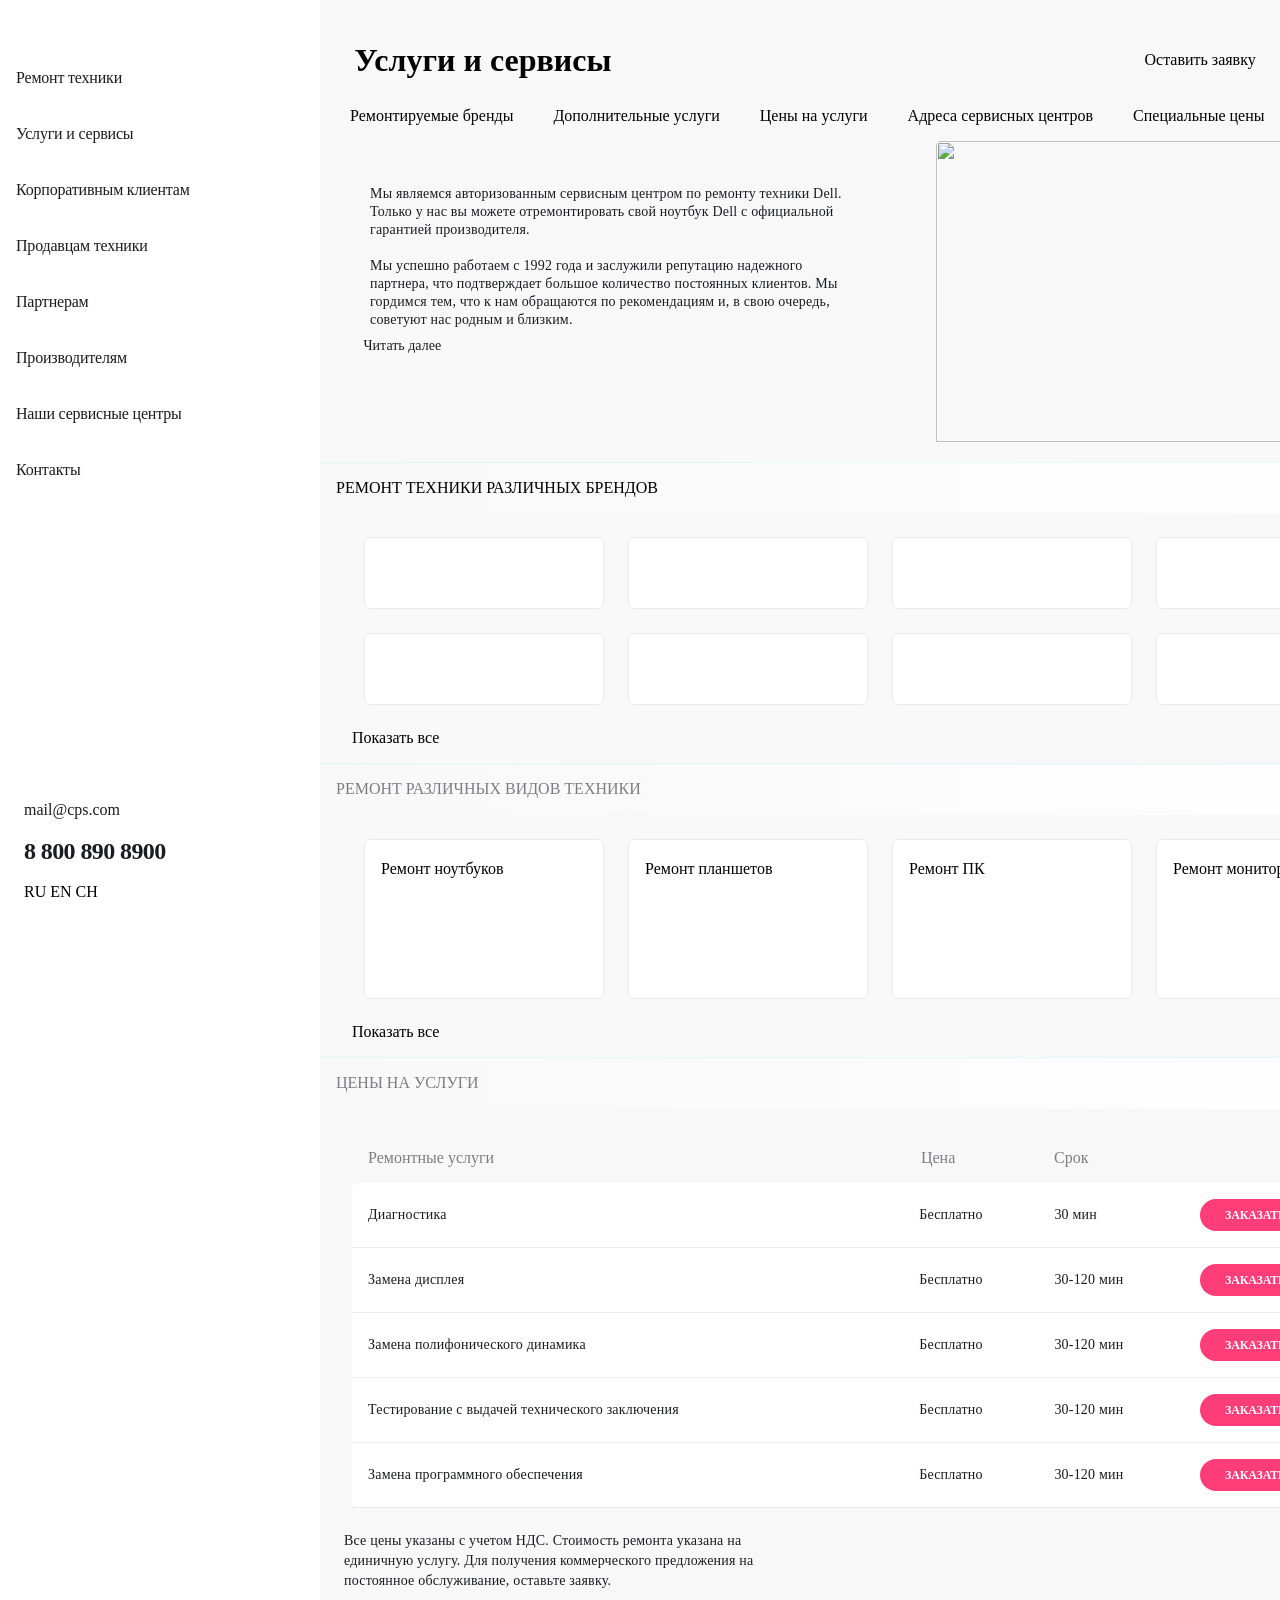
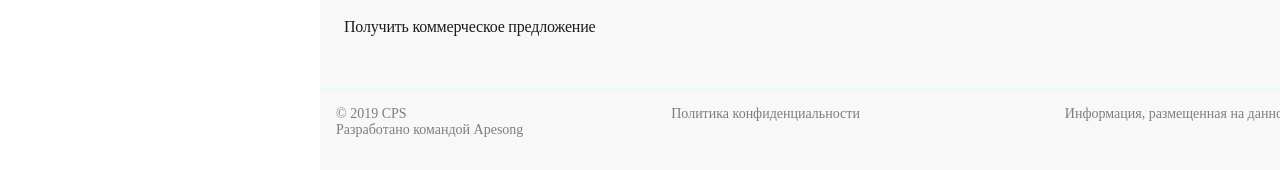
==== index.html @ 389591cf "Updates" ====
<!DOCTYPE html>
<html lang="en">
  <head>
    <meta charset="UTF-8">
    <meta name="viewport" content="width=device-width,user-scalable=no,initial-scale=1,maximum-scale=1,minimum-scale=1">
    <meta http-equiv="X-UA-Compatible" content="ie=edge">
    <title>%= htmlWebpackPlugin.options.title %></title>
  <link href="style.css" rel="stylesheet"></head>
  <body>
    <header>
      <nav class="nav-bar">
        <button class="btn hamburger-btn"><img src="/src/img/burger-menu.svg" alt=""></button>
        <hr class="hidden-mobile">
        <button class="btn"><img src="/src/img/logo.svg" alt=""></button>
        <hr class="hidden-tablet">
        <button class="btn hidden-mobile call-btn"><img src="/src/img/call.svg" alt=""></button>
        <button class="btn hidden-mobile feedback-btn"><img src="/src/img/chat.svg" alt=""></button>
        <button class="btn hidden-mobile"><img src="/src/img/profile.svg" alt=""></button>
        <hr class="hidden-mobile">
        <button class="btn"><img src="/src/img/repair.svg" alt=""></button>
        <button class="btn"><img src="/src/img/checkstatus.svg" alt=""></button>
      </nav>
    </header>
    <div class="overlay"> </div>

    <aside class="menu-container">
      <div class="menu-nav">
        <button class="btn hidden-desktop close-btn"><img src="/src/img/burger.svg" alt=""></button>
        <button class="btn"><img src="/src/img/logo.svg" alt=""></button>
        <button class="btn"><img src="/src/img/search.svg" alt=""></button>
      </div>
      <ul class="menu-links"><li class="menu-links__link"><a href="">Ремонт техники</a></li>
        <li class="menu-links__link"><a href="">Услуги и сервисы</a></li>
        <li class="menu-links__link"><a href="">Корпоративным клиентам</a></li>
        <li class="menu-links__link"><a href="">Продавцам техники</a></li>
        <li class="menu-links__link"><a href="">Партнерам</a></li>
        <li class="menu-links__link"><a href="">Производителям</a></li>
        <li class="menu-links__link"><a href="">Наши сервисные центры</a></li>
        <li class="menu-links__link"><a href="">Контакты</a></li>
      </ul>
      <footer class="modal-footer">
        <div class="button-container">
          <button class="btn menu-call-btn"><img src="/src/img/call.svg" alt=""></button>
          <button class="btn menu-feedback-btn"><img src="/src/img/chat.svg" alt=""></button>
          <button class="btn"><img src="/src/img/profile.svg" alt=""></button>
        </div>
        <div class="contact-container"><div class="contact-container__mail">
            <a href="mailto:mail@cps.com">mail@cps.com</a></div>
          <div class="contact-container__tel"><a href="tel:88008908900">8 800 890 8900</a></div>
          <div class="contact-container__lang-switch">
            <button class="link">RU</button>
            <button class="link">EN</button>
            <button class="link">CH</button></div></div>
      </footer>
    </aside>
    <aside class="modal-feedback">
      <div class="feedback-wrapper">
        <nav class="modal-nav">
          <button class="btn close-btn-feedback"><img src="/src/img/burger.svg" alt=""></button>
          <h2>Обратная связь</h2></nav><form action="#" class="modal-form"><input type="text" class="modal-form__input" placeholder="Имя">
          <input type="tel" class="modal-form__input" placeholder="Телефон">
          <input type="email" class="modal-form__input" placeholder="Электронная почта"><textarea class="modal-form__input" placeholder="Сообщение"></textarea>
        </form>
        <div class="modal-feedback-agreement"><p>Нажимая “отправить”, вы даете согласие на
            <span class="important--text">обработку персональных данных</span> и
            соглашаетесь с нашей
            <span class="important--text">политикой конфиденциальности</span></p><button type="submit">ОТПРАВИТЬ <img src="/src/img/goside.svg" alt=""></button></div>
      </div>
    </aside>
    <aside class="modal-call"><div class="modal-call-wrapper"><nav class="nav-wrapper"><button class="btn close-call-btn"><img src="/src/img/burger.svg" alt=""></button><h2>Заказать звонок</h2>
        </nav>
        <input class="modal-call__input" type="tel" placeholder="Телефон">
        <div class="modal-feedback-agreement"><p>Нажимая “отправить”, вы даете согласие на
            <span class="important--text">обработку персональных данных</span> и
            соглашаетесь с нашей
            <span class="important--text">политикой конфиденциальности</span></p><button type="submit">ОТПРАВИТЬ <img src="/src/img/goside.svg" alt=""></button></div></div>
    </aside>
    <main class="main-container">
      <section class="services">
        <div class="heading-text-container"><h1>Услуги и сервисы</h1>

          <button class="btn hidden-mobile hidden-tablet show-desktop">Оставить заявку<img src="/src/img/repair.svg" alt=""></button>
          <button class="btn hidden-mobile hidden-tablet show-desktop">Статус ремонта
            <img src="/src/img/checkstatus.svg" alt=""></button></div>
        <ul class="services-list">
          <li class="services-list__service-item">Ремонтируемые бренды</li>
          <li class="services-list__service-item">Дополнительные услуги</li>
          <li class="services-list__service-item">Цены на услуги</li>
          <li class="services-list__service-item">Адреса сервисных центров</li>
          <li class="services-list__service-item">Специальные цены</li>
          <li class="services-list__service-item">Отзывы</li>
        </ul>
        <div class="content-wrapper">
          <div class="text-wrapper">
            <div class="content-wrapper__text"><p class="read-more-text">Мы являемся авторизованным сервисным центром по ремонту техники
                Dell. Только у нас вы можете отремонтировать свой ноутбук Dell с
                официальной гарантией производителя.
                <span class="show-more-text show-desktop">
                  <br>
                  <br>
                  Мы успешно работаем с 1992 года и заслужили репутацию
                  надежного партнера, что подтверждает большое количество
                  постоянных клиентов. Мы гордимся тем, что к нам обращаются по
                  рекомендациям и, в свою очередь, советуют нас родным и
                  близким.
                </span>
              </p>
              <button class="btn read-more-btn"><img class="btn__img" src="/src/img/expand.svg" alt="">
                <span class="btn__text">Читать далее</span></button></div>
          </div>

          <img class="content-wrapper__img" src="/src/img/cps.png" width="320px" height="230.805px" alt="">
        </div>
      </section>
      <section class="brands">
        <header class="repair-header">
          <div class="header__text"><h2>Ремонт техники различных брендов</h2>
          </div>
        </header>
        <div class="swiper">
          <div class="swiper-wrapper">
            <div class="swiper-slide brand--tablet"><img class="swiper-slide__brand" src="/src/img/lenovo.svg" alt="">
              <button> <img src="/src/img/go.svg" alt=""> </button></div>
            <div class="swiper-slide brand--tablet"><img class="swiper-slide__brand" src="/src/img/bosch.svg" alt="">
              <button> <img src="/src/img/go.svg" alt=""> </button></div>
            <div class="swiper-slide brand--tablet"><img class="swiper-slide__brand" src="/src/img/samsung.svg" alt="">
              <button> <img src="/src/img/go.svg" alt=""> </button></div>
            <div class="swiper-slide brand--tablet"><img class="swiper-slide__brand" src="/src/img/apple.svg" alt="">
              <button> <img src="/src/img/go.svg" alt=""> </button></div>
            <div class="swiper-slide brand--tablet"><img class="swiper-slide__brand" src="/src/img/viewsonic.svg" alt="">
              <button> <img src="/src/img/go.svg" alt=""> </button></div>
            <div class="swiper-slide brand--tablet hidden-tablet show-desktop"><img class="swiper-slide__brand" src="/src/img/acer.svg" alt="">
              <button> <img src="/src/img/go.svg" alt=""> </button></div>
            <div class="swiper-slide brand--tablet"><img class="swiper-slide__brand" src="/src/img/hp.svg" alt="">
              <button> <img src="/src/img/go.svg" alt=""> </button></div>
            <div class="swiper-slide brand--tablet hidden-tablet show-desktop"><img class="swiper-slide__brand" src="/src/img/sony.svg" alt="">
              <button> <img src="/src/img/go.svg" alt=""> </button></div>
            <div class="swiper-slide hidden-tablet"><img class="swiper-slide__brand" src="/src/img/lenovo.svg" alt="">
              <button> <img src="/src/img/go.svg" alt=""> </button></div>
            <div class="swiper-slide hidden-tablet"><img class="swiper-slide__brand" src="/src/img/bosch.svg" alt="">
              <button> <img src="/src/img/go.svg" alt=""> </button></div>
            <div class="swiper-slide hidden-tablet"><img class="swiper-slide__brand" src="/src/img/acer.svg" alt="">
              <button> <img src="/src/img/go.svg" alt=""> </button></div>
          </div>
          <button class="btn show-more-btn hidden-mobile">
            <img class="btn__img--brand" src="/src/img/expand.svg" alt="">
            <span class="btn__text--brand">Показать все</span>
          </button>
          <div class="swiper-pagination hidden-tablet hidden-desktop"></div>
        </div>
      </section>
      <section class="tech">
        <header class="repair-header">
          <div class="repair-header__text"><h2>Ремонт различных видов техники</h2></div>
        </header>
        <div class="swiper">
          <div class="swiper-wrapper">
            <div class="swiper-slide swiper-slide--tech"><p>Ремонт ноутбуков</p>
              <button> <img src="/src/img/go.svg" alt=""> </button></div>
            <div class="swiper-slide swiper-slide--tech"><p>Ремонт планшетов</p>
              <button> <img src="/src/img/go.svg" alt=""> </button></div>
            <div class="swiper-slide swiper-slide--tech"><p>Ремонт ПК</p>
              <button> <img src="/src/img/go.svg" alt=""> </button></div>
            <div class="swiper-slide swiper-slide--tech hidden-tablet show-desktop"><p>Ремонт мониторов</p>
              <button> <img src="/src/img/go.svg" alt=""> </button></div>
            <div class="swiper-slide swiper-slide--tech hidden-tablet"><p>Ремонт консолей</p>
              <button> <img src="/src/img/go.svg" alt=""> </button></div>
            <div class="swiper-slide swiper-slide--tech hidden-tablet hidden-desktop"><p>Ремонт телефонов </p>
              <button> <img src="/src/img/go.svg" alt=""> </button></div>
          </div>
          <button class="btn show-more-btn show-more-btn--tech hidden-mobile">
            <img class="btn__img--tech" src="/src/img/expand.svg" alt="">
            <span class="btn__text--tech">Показать все</span>
          </button>
          <div class="swiper-pagination hidden-tablet hidden-desktop"></div>
        </div>
      </section>
      <section class="price">
        <header class="repair-header">
          <div class="repair-header__text"><h2>Цены на услуги</h2></div>
        </header>
        <div class="swiper hidden-tablet">
          <div class="swiper-wrapper swiper-wrapper--price">
            <div class="swiper-slide swiper-slide--price">
              <div class="swiper-slide__text">
                <h5> Ремонтные услуги </h5><p>Тестирование с выдачей технического заключения</p>
              </div>
              <div class="swiper-slide__text">
                <h5>Цена</h5>
                <p>Бесплатно</p>
              </div>
              <div class="swiper-slide__text">
                <h5>Срок</h5>
                <p>30 мин </p>
                <button>ЗАКАЗАТЬ <img src="/src/img/goside.svg" alt=""></button>
              </div>
            </div>
            <div class="swiper-slide swiper-slide--price"><div class="swiper-slide__text">
                <h5> Ремонтные услуги </h5><p>Замена программного обеспечения</p>
              </div>
              <h5>Цена</h5>
              <p>1 000 ₽</p>
              <div class="swiper-slide__text">
                <h5>Срок</h5>
                <p>30 мин </p>
                <button>ЗАКАЗАТЬ <img src="/src/img/goside.svg" alt=""></button>
              </div>
            </div>
            <div class="swiper-slide swiper-slide--price"><div class="swiper-slide__text">
                <h5> Ремонтные услуги </h5><p>Замена полифонического динамика</p>
              </div>
              <h5>Цена</h5>
              <p>1 000 ₽</p>
              <div class="swiper-slide__text">
                <h5>Срок</h5>
                <p>30 мин </p>
                <button>ЗАКАЗАТЬ <img src="/src/img/goside.svg" alt=""></button>
              </div>
            </div>
            <div class="swiper-slide swiper-slide--price">
              <h5> Ремонтные услуги </h5>
              <p>Замена дисплея</p>

              <h5>Цена</h5>
              <p>1 000 ₽</p>
              <div class="swiper-slide__text">
                <h5>Срок</h5>
                <p>30 мин </p>
                <button>ЗАКАЗАТЬ <img src="/src/img/goside.svg" alt=""></button>
              </div>
            </div>
            <div class="swiper-slide swiper-slide--price">
              <h5>Ремонтные услуги</h5>
              <p>Диагностика</p>

              <h5>Цена</h5>
              <p>1 000 ₽</p>
              <div class="swiper-slide__text">
                <h5>Срок</h5>
                <p>30 мин </p>
                <button>ЗАКАЗАТЬ <img src="/src/img/goside.svg" alt=""></button>
              </div>

              <button>ЗАКАЗАТЬ <img src="/src/img/goside.svg" alt=""></button>
            </div>
          </div>
          <div class="swiper-pagination"></div>
        </div>
        <div class="grid-price-header"><p>Ремонтные услуги</p>
          <p>Цена</p>
          <p>Срок</p></div>
        <div class="price-list hidden-mobile">
          <div class="price-list__element"><div class="price-list__info"><p>Диагностика</p>
              <p>Бесплатно</p>
              <p>30 мин</p>
              <button>ЗАКАЗАТЬ <img src="/src/img/goside.svg" alt=""></button></div></div>
          <div class="price-list__element"><div class="price-list__info"><p>Замена дисплея</p><p>Бесплатно</p>
              <p>30-120 мин</p>
              <button>ЗАКАЗАТЬ <img src="/src/img/goside.svg" alt=""></button></div></div>
          <div class="price-list__element"><div class="price-list__info"><p>Замена полифонического динамика</p><p>Бесплатно</p>
              <p>30-120 мин</p>
              <button>ЗАКАЗАТЬ <img src="/src/img/goside.svg" alt=""></button></div></div>
          <div class="price-list__element"><div class="price-list__info"><p>Тестирование с выдачей технического заключения</p><p>Бесплатно</p>
              <p>30-120 мин</p>
              <button>ЗАКАЗАТЬ <img src="/src/img/goside.svg" alt=""></button></div></div>
          <div class="price-list__element"><div class="price-list__info"><p>Замена программного обеспечения</p><p>Бесплатно</p>
              <p>30-120 мин</p>
              <button>ЗАКАЗАТЬ <img src="/src/img/goside.svg" alt=""></button></div></div>
        </div>

        <div class="price-offer">
          <p class="price-offer__text">Все цены указаны с учетом НДС. Стоимость ремонта указана на
            единичную услугу. Для получения коммерческого предложения на
            постоянное обслуживание, оставьте заявку.</p>
          <button class="price-offer__btn">
            Получить коммерческое предложение
          </button>
        </div>
      </section>
    </main>

    <footer class="footer-container"><p>© 2019 CPS <br>Разработано командой Apesong</p>
      <p>Политика конфиденциальности</p>
      <p>Информация, размещенная на данной странице, не является публичной
        офертой</p>
    </footer>
    <script src="https://cdn.jsdelivr.net/npm/swiper@11/swiper-bundle.min.js"></script>
    <link rel="stylesheet" href="https://cdn.jsdelivr.net/npm/swiper@11/swiper-bundle.min.css">
  <script type="text/javascript" src="./js/bundle.js"></script></body>
</html>
---- style.css ----
html {
  line-height: 1.15;
  /* 1 */
  -webkit-text-size-adjust: 100%;
  /* 2 */ }

/* Sections
   ========================================================================== */
/**
 * Remove the margin in all browsers.
 */
body {
  margin: 0; }

/**
 * Render the `main` element consistently in IE.
 */
main {
  display: block; }

/**
 * Correct the font size and margin on `h1` elements within `section` and
 * `article` contexts in Chrome, Firefox, and Safari.
 */
h1 {
  font-size: 2em;
  margin: 0.67em 0; }

/* Grouping content
   ========================================================================== */
/**
 * 1. Add the correct box sizing in Firefox.
 * 2. Show the overflow in Edge and IE.
 */
hr {
  box-sizing: content-box;
  /* 1 */
  height: 0;
  /* 1 */
  overflow: visible;
  /* 2 */ }

/**
 * 1. Correct the inheritance and scaling of font size in all browsers.
 * 2. Correct the odd `em` font sizing in all browsers.
 */
pre {
  font-family: monospace, monospace;
  /* 1 */
  font-size: 1em;
  /* 2 */ }

/* Text-level semantics
   ========================================================================== */
/**
 * Remove the gray background on active links in IE 10.
 */
a {
  background-color: transparent; }

/**
 * 1. Remove the bottom border in Chrome 57-
 * 2. Add the correct text decoration in Chrome, Edge, IE, Opera, and Safari.
 */
abbr[title] {
  border-bottom: none;
  /* 1 */
  text-decoration: underline;
  /* 2 */
  -webkit-text-decoration: underline dotted;
          text-decoration: underline dotted;
  /* 2 */ }

/**
 * Add the correct font weight in Chrome, Edge, and Safari.
 */
b,
strong {
  font-weight: bolder; }

/**
 * 1. Correct the inheritance and scaling of font size in all browsers.
 * 2. Correct the odd `em` font sizing in all browsers.
 */
code,
kbd,
samp {
  font-family: monospace, monospace;
  /* 1 */
  font-size: 1em;
  /* 2 */ }

/**
 * Add the correct font size in all browsers.
 */
small {
  font-size: 80%; }

/**
 * Prevent `sub` and `sup` elements from affecting the line height in
 * all browsers.
 */
sub,
sup {
  font-size: 75%;
  line-height: 0;
  position: relative;
  vertical-align: baseline; }

sub {
  bottom: -0.25em; }

sup {
  top: -0.5em; }

/* Embedded content
   ========================================================================== */
/**
 * Remove the border on images inside links in IE 10.
 */
img {
  border-style: none; }

/* Forms
   ========================================================================== */
/**
 * 1. Change the font styles in all browsers.
 * 2. Remove the margin in Firefox and Safari.
 */
button,
input,
optgroup,
select,
textarea {
  font-family: inherit;
  /* 1 */
  font-size: 100%;
  /* 1 */
  line-height: 1.15;
  /* 1 */
  margin: 0;
  /* 2 */ }

/**
 * Show the overflow in IE.
 * 1. Show the overflow in Edge.
 */
button,
input {
  /* 1 */
  overflow: visible; }

/**
 * Remove the inheritance of text transform in Edge, Firefox, and IE.
 * 1. Remove the inheritance of text transform in Firefox.
 */
button,
select {
  /* 1 */
  text-transform: none; }

/**
 * Correct the inability to style clickable types in iOS and Safari.
 */
button,
[type='button'],
[type='reset'],
[type='submit'] {
  -webkit-appearance: button; }

/**
 * Remove the inner border and padding in Firefox.
 */
button::-moz-focus-inner,
[type='button']::-moz-focus-inner,
[type='reset']::-moz-focus-inner,
[type='submit']::-moz-focus-inner {
  border-style: none;
  padding: 0; }

/**
 * Restore the focus styles unset by the previous rule.
 */
button:-moz-focusring,
[type='button']:-moz-focusring,
[type='reset']:-moz-focusring,
[type='submit']:-moz-focusring {
  outline: 1px dotted ButtonText; }

/**
 * Correct the padding in Firefox.
 */
fieldset {
  padding: 0.35em 0.75em 0.625em; }

/**
 * 1. Correct the text wrapping in Edge and IE.
 * 2. Correct the color inheritance from `fieldset` elements in IE.
 * 3. Remove the padding so developers are not caught out when they zero out
 *    `fieldset` elements in all browsers.
 */
legend {
  box-sizing: border-box;
  /* 1 */
  color: inherit;
  /* 2 */
  display: table;
  /* 1 */
  max-width: 100%;
  /* 1 */
  padding: 0;
  /* 3 */
  white-space: normal;
  /* 1 */ }

/**
 * Add the correct vertical alignment in Chrome, Firefox, and Opera.
 */
progress {
  vertical-align: baseline; }

/**
 * Remove the default vertical scrollbar in IE 10+.
 */
textarea {
  overflow: auto; }

/**
 * 1. Add the correct box sizing in IE 10.
 * 2. Remove the padding in IE 10.
 */
[type='checkbox'],
[type='radio'] {
  box-sizing: border-box;
  /* 1 */
  padding: 0;
  /* 2 */ }

/**
 * Correct the cursor style of increment and decrement buttons in Chrome.
 */
[type='number']::-webkit-inner-spin-button,
[type='number']::-webkit-outer-spin-button {
  height: auto; }

/**
 * 1. Correct the odd appearance in Chrome and Safari.
 * 2. Correct the outline style in Safari.
 */
[type='search'] {
  -webkit-appearance: textfield;
  /* 1 */
  outline-offset: -2px;
  /* 2 */ }

/**
 * Remove the inner padding in Chrome and Safari on macOS.
 */
[type='search']::-webkit-search-decoration {
  -webkit-appearance: none; }

/**
 * 1. Correct the inability to style clickable types in iOS and Safari.
 * 2. Change font properties to `inherit` in Safari.
 */
::-webkit-file-upload-button {
  -webkit-appearance: button;
  /* 1 */
  font: inherit;
  /* 2 */ }

/* Interactive
   ========================================================================== */
/*
 * Add the correct display in Edge, IE 10+, and Firefox.
 */
details {
  display: block; }

/*
 * Add the correct display in all browsers.
 */
summary {
  display: list-item; }

/* Misc
   ========================================================================== */
/**
 * Add the correct display in IE 10+.
 */
template {
  display: none; }

/**
 * Add the correct display in IE 10.
 */
[hidden] {
  display: none; }

ul,
li {
  list-style: none;
  padding: 0;
  margin: 0; }

button,
input[type='submit'],
input[type='reset'] {
  background: none;
  color: inherit;
  border: none;
  padding: 0;
  font: inherit;
  cursor: pointer;
  outline: inherit; }

.nav-bar {
  border-bottom: 1px solid #d9fff5;
  display: flex;
  gap: 16px;
  justify-content: center;
  background: #fff;
  padding: 0 16px;
  align-items: center;
  height: 88px;
  flex-shrink: 0; }
  @media (min-width: 768px) {
    .nav-bar {
      justify-content: flex-start;
      padding: 0 24px; }
      .nav-bar :nth-child(3) {
        padding-right: 250px; }
      .nav-bar .hidden-mobile {
        display: block; }
      .nav-bar .hidden-tablet {
        display: none; } }
  @media (min-width: 1120px) {
    .nav-bar {
      display: none; } }

@font-face {
  font-family: 'TT-Lakes-Regular';
  src: url(/src/fonts/TTLakes-Regular.woff); }

@font-face {
  font-family: 'TT-Lakes-Medium';
  src: url(/src/fonts/TTLakes-Medium.woff); }

@font-face {
  font-family: 'TT-Lakes-Bold';
  src: url(/src/fonts/TTLakes-Bold.woff); }

body {
  background: #f8f8f8;
  font-family: 'TT-Lakes-Regular';
  font-size: 16px;
  max-width: 1440px; }
  @media (min-width: 1120px) {
    body {
      display: grid;
      grid-template-areas: 'aside main' 'aside footer';
      grid-template-columns: 320px 1fr; } }

ul,
li {
  list-style: none;
  padding: 0;
  margin: 0; }

p {
  margin: 0;
  padding: 0; }

.btn {
  transition: all 300ms ease-in-out; }
  .btn:hover {
    -webkit-filter: brightness(75%);
            filter: brightness(75%); }

hr {
  width: 2px;
  height: 32px;
  border-radius: 1px;
  background: #eaeaea;
  border: none;
  margin: 0; }

.btn--show-more {
  display: flex;
  align-items: center;
  gap: 8px; }

.heading-text-container {
  display: flex;
  justify-content: center;
  align-items: center;
  padding: 24px 0;
  text-wrap: nowrap;
  max-width: 1120px; }
  @media (min-width: 1120px) {
    .heading-text-container {
      padding: 40px 0 17px 0; }
      .heading-text-container .btn {
        display: flex;
        gap: 8px;
        justify-content: space-between;
        align-items: center;
        font-family: "TT-Lakes-Medium";
        width: -webkit-fit-content;
        width: -moz-fit-content;
        width: fit-content; }
      .heading-text-container .btn:nth-child(3) {
        padding-right: 30px; } }
  @media (min-width: 1120px) {
    .heading-text-container {
      display: flex;
      gap: 32px; } }
  .heading-text-container h1 {
    margin: 0;
    font-family: "TT-Lakes-Bold";
    width: 100%; }
    @media (min-width: 1120px) {
      .heading-text-container h1 {
        padding-right: 120px; } }
  .heading-text-container::before {
    content: url(/src/img/highlight.svg);
    width: 4px;
    height: 40px;
    position: relative;
    padding-right: 16px; }
    @media (min-width: 1120px) {
      .heading-text-container::before {
        padding-right: 0; } }

.services-list {
  display: flex;
  gap: 25px;
  list-style: none;
  width: 100%;
  justify-content: space-between;
  align-items: center;
  padding-left: 20px;
  padding-right: 20px;
  overflow: auto;
  -webkit-overflow-scrolling: touch;
  cursor: pointer;
  -ms-overflow-style: none;
  box-sizing: border-box;
  align-items: flex-start; }
  .services-list::-webkit-scrollbar {
    display: none; }
  @media (min-width: 1120px) {
    .services-list {
      display: flex;
      width: 100%;
      gap: 20px;
      overflow: hidden;
      justify-content: flex-start;
      align-items: center;
      padding-left: 20px;
      padding-right: 20px;
      flex-wrap: wrap;
      align-items: flex-start; } }
  .services-list__service-item {
    white-space: nowrap;
    transition: all 200ms ease-in;
    padding: 8px;
    font-size: 16px;
    border: 2px solid transparent;
    text-align: center;
    align-items: center; }
  .services-list__service-item:hover {
    background-color: #fff;
    border-radius: 6px;
    border: 2px solid #b8ffec; }

.content-wrapper {
  display: flex;
  flex-direction: column;
  width: 100%;
  justify-content: center; }
  @media (min-width: 1120px) {
    .content-wrapper {
      justify-content: space-around !important; } }
  @media (min-width: 768px) {
    .content-wrapper {
      gap: 48px; } }
  .content-wrapper__text {
    padding: 16px 0px 0px 16px;
    color: #1b1c21;
    font-size: 14px;
    font-style: normal;
    font-weight: 400;
    line-height: 18px;
    /* 128.571% */
    letter-spacing: 0.2px;
    width: 288px; }
    @media (min-width: 1120px) {
      .content-wrapper__text {
        width: 100% !important; }
        .content-wrapper__text br:first-child {
          display: none; } }
    @media (min-width: 768px) {
      .content-wrapper__text {
        width: 312px; }
        .content-wrapper__text p {
          height: 160px; } }
  .content-wrapper p {
    height: 100%; }
    .content-wrapper p .show-more-text {
      display: none; }
    @media (min-width: 768px) {
      .content-wrapper p p {
        height: 160px; }
      .content-wrapper p .btn {
        padding-left: 24px; } }
    @media (min-width: 1120px) {
      .content-wrapper p {
        padding: 34px 34px 0 34px;
        width: 490px; } }
  .content-wrapper .show-more .show-more-text {
    display: inline !important; }
  .content-wrapper__img {
    width: 320px;
    height: 230.805px;
    padding-bottom: 10px;
    border-radius: 5px; }
    @media (min-width: 1120px) {
      .content-wrapper__img {
        width: 531.346px !important;
        height: 300.241px !important;
        gap: 36px; } }
  .content-wrapper .btn {
    align-self: flex-start;
    padding: 8px;
    font-family: "TT-Lakes-Medium"; }
  .content-wrapper img {
    position: relative;
    top: 6px;
    right: 6px; }
  @media (min-width: 768px) {
    .content-wrapper {
      flex-direction: row;
      justify-content: flex-start; }
      .content-wrapper__text {
        padding-bottom: 0px; }
      .content-wrapper__img {
        width: 360px;
        height: 259.655px;
        padding-bottom: 10px;
        border-radius: 5px; } }

.repair-header {
  display: flex;
  background: linear-gradient(-270deg, #f8f8f8 0%, #fff 98.61%);
  border-top: 1px solid #d9fff5;
  padding: 16px;
  margin: 16px 0 24px 0; }
  .repair-header__text {
    font-family: "TT-Lakes-Regular";
    color: #7e7e82; }
  .repair-header h2 {
    margin: 0;
    text-transform: uppercase;
    font-size: 16px;
    font-weight: 400; }

.swiper .show-more-btn {
  padding-top: 24px;
  padding-left: 32px;
  align-items: center; }

.swiper-wrapper {
  padding: 0 16px 0 16px;
  width: 100% !important;
  justify-content: space-between;
  align-items: center; }
  @media (min-width: 768px) {
    .swiper-wrapper {
      display: grid !important;
      grid-template-columns: repeat(3, 1fr) !important;
      margin: 0 auto;
      gap: 24px !important;
      padding: 0 24px 0 24px 0 !important;
      width: -webkit-fit-content !important;
      width: -moz-fit-content !important;
      width: fit-content !important; } }
  @media (min-width: 1120px) {
    .swiper-wrapper {
      margin: 0 auto;
      grid-template-columns: repeat(4, 1fr) !important; } }

.swiper-wrapper--price {
  padding: 0 8px 0 8px !important;
  display: grid; }

.swiper-slide {
  display: flex !important;
  height: 34px !important;
  width: 240px !important;
  justify-content: space-between;
  border-radius: 6px;
  border: 1px solid #eaeaea;
  background: #fff;
  padding: 20px 16px;
  border: none;
  align-items: center !important; }
  .swiper-slide__text {
    justify-content: flex-start;
    margin-right: auto;
    margin-left: 0; }
  @media (min-width: 768px) {
    .swiper-slide {
      display: flex !important;
      width: 224px !important;
      height: 72px !important;
      justify-content: space-between;
      border-radius: 6px;
      border: 1px solid #eaeaea;
      background: #fff;
      padding: 20px 16px;
      align-items: center !important;
      box-sizing: border-box; } }
  @media (min-width: 1120px) {
    .swiper-slide {
      width: 240px !important; } }

.swiper-slide--tech {
  flex-direction: column;
  width: 240px !important;
  height: 160px !important; }
  @media (min-width: 768px) {
    .swiper-slide--tech {
      width: 224px !important;
      height: 160px !important; } }
  @media (min-width: 1120px) {
    .swiper-slide--tech {
      width: 240px !important;
      height: 160px !important; } }
  .swiper-slide--tech p {
    align-self: flex-start;
    font-family: "TT-Lakes-Medium"; }
  .swiper-slide--tech button {
    align-self: flex-end; }

.swiper-slide--price {
  flex-direction: column;
  width: 260px !important;
  height: 200px !important;
  justify-content: flex-start; }
  .swiper-slide--price h5,
  .swiper-slide--price p {
    align-self: flex-start; }
  .swiper-slide--price h5 {
    margin: 4px 0;
    color: #7e7e82; }
  .swiper-slide--price p {
    padding-bottom: 16px; }
  .swiper-slide--price button {
    width: 119px;
    height: 32px;
    flex-shrink: 0;
    gap: 8px;
    flex-shrink: 0;
    display: flex;
    justify-content: center;
    align-items: center;
    background: #ff3e79;
    color: white;
    border-radius: 16px;
    font-family: "TT-Lakes-Bold";
    color: #fff;
    text-align: right;
    font-size: 12px;
    font-style: normal;
    font-weight: 700;
    line-height: 24px;
    /* 200% */
    letter-spacing: -0.15px;
    position: absolute;
    bottom: 40px;
    left: 150px;
    text-transform: uppercase; }

.swiper-pagination {
  position: static !important;
  width: -webkit-fit-content !important;
  width: -moz-fit-content !important;
  width: fit-content !important;
  margin: auto;
  padding-top: 16px; }
  @media (min-width) {
    .swiper-pagination {
      display: none !important; } }
  .swiper-pagination-bullet {
    background-color: #b5b6bc !important;
    opacity: 0.5 !important;
    width: 12px !important;
    height: 12px !important; }
  .swiper-pagination-bullet-active {
    background-color: #b5b6bc !important;
    opacity: 1 !important; }

@media (min-width: 768px) {
  .price-offer {
    padding-bottom: 47px; } }

@media (min-width: 1120px) {
  .price-offer {
    padding-bottom: 50px; } }

.price-offer__text {
  padding: 16px; }
  @media (min-width: 768px) {
    .price-offer__text {
      color: #1b1c21;
      font-size: 14px;
      font-style: normal;
      font-weight: 400;
      line-height: 20px;
      /* 142.857% */
      letter-spacing: 0.2px;
      width: 421px;
      padding: 24px; } }

.price-offer__btn {
  padding-left: 16px;
  padding-right: 16px;
  padding-bottom: 16px;
  color: #1b1c21;
  text-align: left;
  font-size: 16px;
  font-style: normal;
  font-weight: 500;
  line-height: 24px;
  /* 150% */
  letter-spacing: -0.2px;
  font-family: "TT-Lakes-Medium";
  position: relative; }
  @media (min-width: 768px) {
    .price-offer__btn {
      padding-bottom: 50px;
      padding: 0 24px 0 24px; } }
  .price-offer__btn::after {
    content: url(/src/img/more.svg);
    width: 24px;
    height: 24px;
    position: absolute;
    top: 22.5px; }
    @media (min-width: 768px) {
      .price-offer__btn::after {
        position: static; } }
  @media (min-width: 768px) {
    .price-offer__btn {
      display: flex;
      align-items: center; } }

.footer-container {
  border-top: 1px solid #d9fff5;
  text-align: center;
  padding: 16px;
  grid-area: footer;
  max-width: -webkit-fit-content;
  max-width: -moz-fit-content;
  max-width: fit-content; }
  @media (min-width: 768px) {
    .footer-container {
      display: flex;
      flex-direction: row !important;
      text-wrap: nowrap;
      gap: 35px; }
      .footer-container p:first-child {
        text-align: left;
        width: 218px !important;
        height: 32px !important; }
      .footer-container p:last-child {
        text-align: right; } }
  @media (min-width: 1120px) {
    .footer-container {
      display: flex;
      justify-content: center;
      text-wrap: nowrap;
      gap: 145px;
      width: 100%; } }
  .footer-container p {
    padding-bottom: 16px;
    color: #7e7e82;
    text-align: center;
    font-size: 14px;
    font-style: normal;
    overflow-wrap: break-word;
    font-weight: 500;
    line-height: 16px;
    /* 114.286% */ }
  .footer-container p:first-child {
    text-wrap: nowrap; }
  .footer-container p:last-child {
    padding-bottom: 0;
    text-wrap: wrap; }

.hidden-mobile {
  display: none !important; }

@media (min-width: 768px) {
  .hidden-mobile {
    display: flex !important; }
  .hidden-tablet {
    display: none !important; }
  .show-tablet {
    display: flex !important; } }

@media (min-width: 1120px) {
  .show-desktop {
    display: flex !important; }
  .hidden-desktop {
    display: none !important; } }

.menu-container {
  grid-area: aside;
  width: 320px;
  max-width: 360px;
  height: 100%;
  flex-shrink: 0;
  background: #fff;
  position: fixed;
  left: -350px;
  transition: all 0.3s ease;
  top: 0;
  z-index: 100;
  overflow-y: scroll;
  overflow-x: hidden;
  box-shadow: 16px 0px 52px 0px rgba(14, 24, 80, 0.2); }
  @media (min-width: 1120px) {
    .menu-container {
      position: static;
      box-shadow: none;
      display: block;
      overflow: hidden; } }
  .menu-container--active {
    left: 0;
    transition: 0.3s ease-in-out; }

.price-list {
  display: flex;
  width: 720px;
  height: 324px;
  border-radius: 6px;
  background: #fff;
  margin: 0 24px;
  flex-direction: column; }
  @media (min-width: 1120px) {
    .price-list {
      width: 1056px !important;
      margin: 0 auto; } }
  .price-list__element {
    padding: 0 0 0 16px;
    border-bottom: 1px solid #eaeaea; }
  .price-list__info {
    text-wrap: nowrap;
    display: grid;
    grid-template-columns: 53% 13% 14% 20%;
    align-items: center;
    padding: 16px 0; }
    .price-list__info p {
      color: #1b1c21;
      font-family: "TT-Lakes-Medium";
      font-size: 14px;
      font-style: normal;
      font-weight: 400;
      line-height: 18px;
      /* 128.571% */
      letter-spacing: 0.2px; }
    .price-list__info button {
      width: 119px;
      height: 32px;
      flex-shrink: 0;
      gap: 8px;
      flex-shrink: 0;
      display: flex;
      justify-content: center;
      align-items: center;
      background: #ff3e79;
      color: white;
      border-radius: 16px;
      font-family: "TT-Lakes-Bold";
      color: #fff;
      text-align: right;
      font-size: 12px;
      font-style: normal;
      font-weight: 700;
      line-height: 24px;
      /* 200% */
      letter-spacing: -0.15px;
      text-transform: uppercase;
      transition: -webkit-filter 0.3s ease-in-out;
      transition: filter 0.3s ease-in-out;
      transition: filter 0.3s ease-in-out, -webkit-filter 0.3s ease-in-out; }
      .price-list__info button:hover {
        -webkit-filter: brightness(85%);
                filter: brightness(85%); }

.menu-nav {
  display: flex;
  gap: 17px;
  justify-content: center;
  padding: 24px 23px;
  align-items: center; }
  .menu-nav .btn:nth-child(2) {
    padding-right: 78.27px; }
  @media (min-width: 1120px) {
    .menu-nav {
      justify-content: flex-start; }
      .menu-nav .btn:nth-child(2) {
        padding-right: 118.45px; } }

.main-container {
  max-width: 1120px;
  grid-area: main; }

.menu-links {
  font-size: 16px;
  font-style: normal;
  font-weight: 500;
  line-height: 24px;
  /* 150% */
  letter-spacing: -0.2px;
  display: flex;
  flex-direction: column;
  gap: 32px;
  padding-bottom: 32px;
  text-decoration: none; }
  @media (min-width: 768px) {
    .menu-links {
      padding-bottom: 268px; } }
  .menu-links__link {
    transition: fill 1s ease-in-out;
    position: relative;
    left: 16px; }
    .menu-links__link a {
      text-decoration: none;
      color: #1b1c21; }
      .menu-links__link a:hover:focus {
        color: #7e7e82; }
      .menu-links__link a:hover:before {
        content: url(/src/img/highlight.svg);
        width: 3.833px;
        height: 28.308px;
        border: none;
        align-items: center;
        position: absolute;
        text-decoration: none;
        bottom: 4px;
        left: -16px; }

.button-container {
  display: flex;
  gap: 16px;
  padding-bottom: 16px; }

.contact-container {
  display: flex;
  flex-direction: column;
  gap: 16px; }
  .contact-container a {
    text-decoration: none;
    color: #1b1c21; }
  .contact-container__tel {
    font-size: 24px;
    font-style: normal;
    font-weight: 700;
    line-height: 32px;
    /* 133.333% */
    letter-spacing: -0.6px;
    font-family: "TT-Lakes-Bold";
    text-decoration: none; }
  .contact-container_lang-switch {
    display: flex;
    gap: 7px; }

.modal-footer {
  display: flex;
  flex-direction: column;
  padding: 16px 24px; }
  .modal-footer a:hover {
    color: #ef437a; }
  .modal-footer button:hover {
    color: #ef437a; }

.text-wrapper {
  display: flex;
  flex-direction: column;
  height: 100%; }
  @media (min-width: 768px) {
    .text-wrapper .btn {
      padding-left: 24px; } }

.modal-call {
  width: 320px;
  height: 100%;
  flex-shrink: 0;
  background: #fff;
  position: fixed;
  top: 0;
  right: 0;
  transform: translateX(2000px);
  transition: all 0.3s ease-in-out;
  z-index: 100;
  box-shadow: 16px 0px 52px 0px rgba(14, 24, 80, 0.2), -2px 0px 4px 0px rgba(69, 79, 126, 0.02); }
  .modal-call__input {
    width: 268px;
    border-radius: 8px;
    border: 1px solid #eaeaea;
    height: 48px;
    flex-shrink: 0;
    background: #fff;
    padding-left: 12px; }
  @media (min-width: 1120px) {
    .modal-call {
      width: 440px; }
      .modal-call__input {
        width: 388px;
        border-radius: 8px;
        border: 1px solid #eaeaea;
        height: 48px;
        flex-shrink: 0;
        background: #fff;
        padding-left: 12px; } }
  .modal-call--active {
    display: block;
    right: 0;
    transform: translateX(0px);
    transition: all 0.3s ease; }

.modal-feedback {
  width: 320px;
  height: 100%;
  flex-shrink: 0;
  background: #fff;
  position: fixed;
  top: 0;
  transform: translateX(2000px);
  right: 0;
  transition: all 0.3s ease-in-out;
  z-index: 100;
  box-shadow: 16px 0px 52px 0px rgba(14, 24, 80, 0.2), -2px 0px 4px 0px rgba(69, 79, 126, 0.02); }
  @media (min-width: 1120px) {
    .modal-feedback {
      width: 440px; } }
  .modal-feedback--active {
    display: block;
    right: 0;
    transform: translateX(0px);
    transition: all 0.3s ease; }

.modal-nav {
  display: flex;
  flex-direction: column;
  justify-content: flex-start;
  flex-basis: 0;
  gap: 40px; }
  @media (min-width: 1120px) {
    .modal-nav {
      display: inline-block; }
      .modal-nav .btn {
        position: absolute;
        left: -60px;
        top: 20px; } }
  .modal-nav .btn {
    align-self: flex-start; }
  .modal-nav h2 {
    display: flex;
    font-size: 24px;
    font-style: normal;
    font-weight: 700;
    line-height: 32px;
    /* 133.333% */
    letter-spacing: -0.6px;
    align-items: center;
    gap: 12px;
    font-family: "TT-Lakes-Bold";
    position: relative;
    margin: 0; }
    .modal-nav h2::before {
      content: url(/src/img/highlight.svg);
      width: 3px;
      height: 40px;
      flex-shrink: 0;
      position: absolute;
      left: -16px; }

.modal-form {
  margin: 24px 0 0;
  padding: 0;
  display: flex;
  flex-direction: column;
  gap: 16px; }
  .modal-form__input {
    border-radius: 8px;
    border: 1px solid #eaeaea;
    height: 48px;
    flex-shrink: 0;
    background: #fff;
    padding-left: 16px; }
  .modal-form__input:last-child {
    height: 118px;
    padding-top: 16px; }

.modal-feedback-agreement {
  padding-top: 16px;
  display: flex;
  flex-direction: column;
  gap: 22px; }
  .modal-feedback-agreement p {
    color: #7e7e82;
    font-size: 14px;
    font-style: normal;
    font-weight: 500;
    line-height: 16px;
    /* 114.286% */ }
  .modal-feedback-agreement .important--text {
    color: #ff3e79;
    font-size: 14px;
    font-style: normal;
    font-weight: 500;
    line-height: 16px; }
  .modal-feedback-agreement button {
    width: 136px;
    height: 32px;
    flex-shrink: 0;
    flex-shrink: 0;
    display: flex;
    justify-content: center;
    align-items: center;
    align-self: flex-end;
    background: #ff3e79;
    color: white;
    border-radius: 16px;
    font-family: "TT-Lakes-Bold";
    color: #fff;
    text-align: right;
    font-size: 12px;
    font-style: normal;
    font-weight: 700;
    line-height: 24px;
    /* 200% */
    letter-spacing: -0.15px;
    text-transform: uppercase; }

.feedback-wrapper {
  padding: 24px 16px;
  position: relative;
  border-left: 1px solid #d9fff5;
  z-index: 100; }
  @media (min-width: 1120px) {
    .feedback-wrapper {
      min-height: 676px; } }

.overlay {
  width: 1000%;
  height: 1000%;
  position: fixed;
  opacity: 0.9605;
  background: #fff;
  top: 0;
  left: 0;
  z-index: 5;
  display: none; }
  .overlay--active {
    display: flex !important; }

.modal-call-wrapper {
  padding: 24px 16px;
  position: relative;
  border-left: 1px solid #d9fff5;
  z-index: 100; }
  @media (min-width: 1120px) {
    .modal-call-wrapper {
      min-height: 676px; } }

.nav-wrapper {
  display: flex;
  flex-direction: column;
  justify-content: flex-start;
  flex-basis: 0;
  gap: 40px; }
  @media (min-width: 1120px) {
    .nav-wrapper {
      display: inline-block; }
      .nav-wrapper .btn {
        position: absolute;
        left: -60px;
        top: 20px; } }
  .nav-wrapper .btn {
    align-self: flex-start; }
  .nav-wrapper h2 {
    display: flex;
    font-size: 24px;
    font-style: normal;
    font-weight: 700;
    line-height: 32px;
    /* 133.333% */
    letter-spacing: -0.6px;
    align-items: center;
    gap: 12px;
    font-family: "TT-Lakes-Bold";
    position: relative;
    margin: 0;
    padding-bottom: 24px; }
    .nav-wrapper h2::before {
      content: url(/src/img/highlight.svg);
      width: 3px;
      height: 40px;
      flex-shrink: 0;
      position: absolute;
      left: -16px; }

.grid-price-header {
  text-wrap: nowrap;
  display: grid;
  grid-template-columns: 54% 13% 14% 20%;
  align-items: center;
  padding: 16px 48px;
  background: none; }
  .grid-price-header p {
    color: #7e7e82; }


/*# sourceMappingURL=style.css.map*/
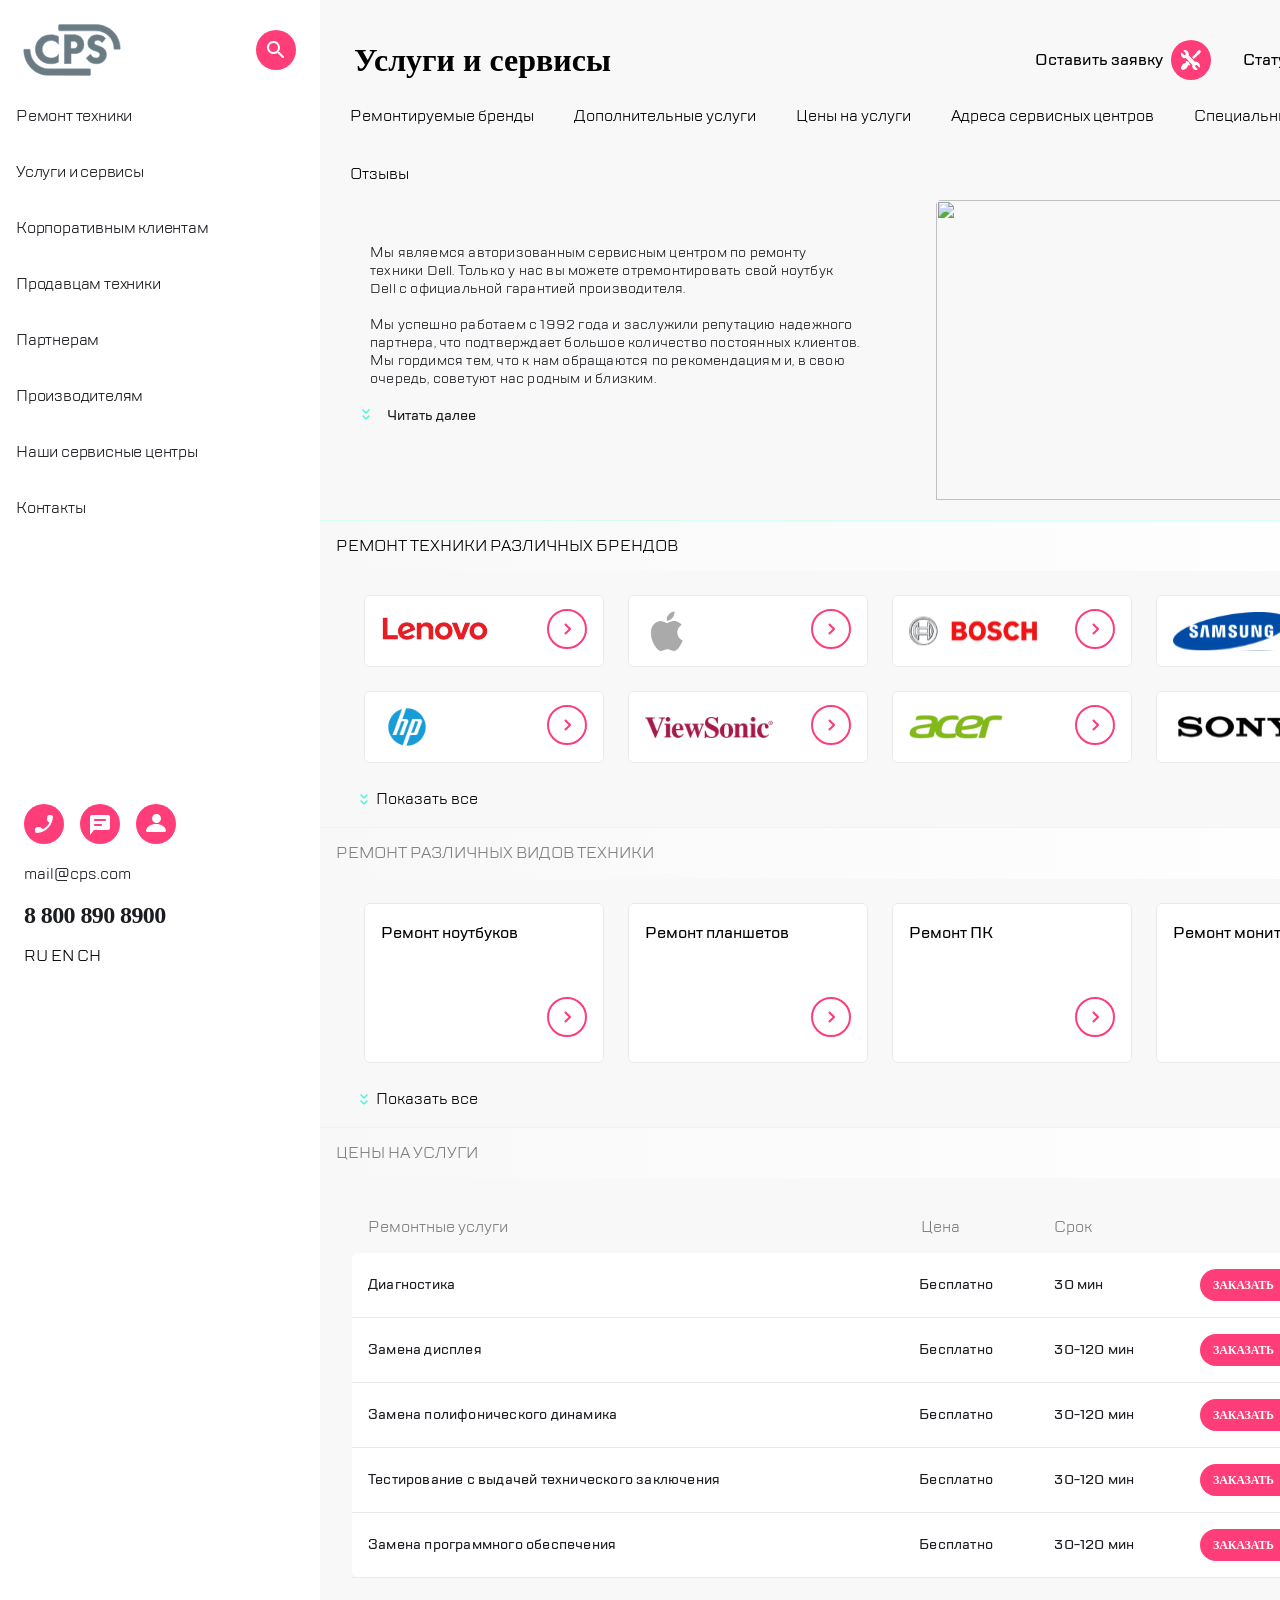
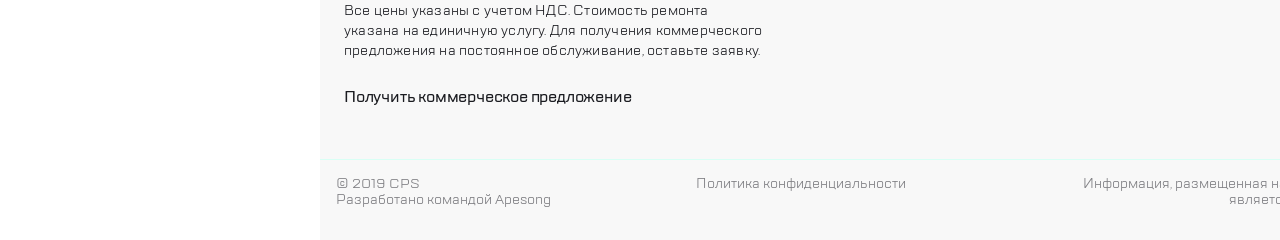
==== commit a265d3bf: "Updates" ====
--- a/index.html
+++ b/index.html
@@ -9,25 +9,25 @@
   <body>
     <header>
       <nav class="nav-bar">
-        <button class="btn hamburger-btn"><img src="/src/img/burger-menu.svg" alt=""></button>
+        <button class="btn hamburger-btn"><img src="./img/burger-menu.svg" alt=""></button>
         <hr class="hidden-mobile">
-        <button class="btn"><img src="/src/img/logo.svg" alt=""></button>
+        <button class="btn"><img src="./img/logo.svg" alt=""></button>
         <hr class="hidden-tablet">
-        <button class="btn hidden-mobile call-btn"><img src="/src/img/call.svg" alt=""></button>
-        <button class="btn hidden-mobile feedback-btn"><img src="/src/img/chat.svg" alt=""></button>
-        <button class="btn hidden-mobile"><img src="/src/img/profile.svg" alt=""></button>
+        <button class="btn hidden-mobile call-btn"><img src="./img/call.svg" alt=""></button>
+        <button class="btn hidden-mobile feedback-btn"><img src="./img/chat.svg" alt=""></button>
+        <button class="btn hidden-mobile"><img src="./img/profile.svg" alt=""></button>
         <hr class="hidden-mobile">
-        <button class="btn"><img src="/src/img/repair.svg" alt=""></button>
-        <button class="btn"><img src="/src/img/checkstatus.svg" alt=""></button>
+        <button class="btn"><img src="./img/repair.svg" alt=""></button>
+        <button class="btn"><img src="./img/checkstatus.svg" alt=""></button>
       </nav>
     </header>
     <div class="overlay"> </div>
 
     <aside class="menu-container">
       <div class="menu-nav">
-        <button class="btn hidden-desktop close-btn"><img src="/src/img/burger.svg" alt=""></button>
-        <button class="btn"><img src="/src/img/logo.svg" alt=""></button>
-        <button class="btn"><img src="/src/img/search.svg" alt=""></button>
+        <button class="btn hidden-desktop close-btn"><img src="src/img/burger.svg" alt=""></button>
+        <button class="btn"><img src="./img/logo.svg" alt=""></button>
+        <button class="btn"><img src="./img/search.svg" alt=""></button>
       </div>
       <ul class="menu-links"><li class="menu-links__link"><a href="">Ремонт техники</a></li>
         <li class="menu-links__link"><a href="">Услуги и сервисы</a></li>
@@ -40,9 +40,9 @@
       </ul>
       <footer class="modal-footer">
         <div class="button-container">
-          <button class="btn menu-call-btn"><img src="/src/img/call.svg" alt=""></button>
-          <button class="btn menu-feedback-btn"><img src="/src/img/chat.svg" alt=""></button>
-          <button class="btn"><img src="/src/img/profile.svg" alt=""></button>
+          <button class="btn menu-call-btn"><img src="./img/call.svg" alt=""></button>
+          <button class="btn menu-feedback-btn"><img src="./img/chat.svg" alt=""></button>
+          <button class="btn"><img src="./img/profile.svg" alt=""></button>
         </div>
         <div class="contact-container"><div class="contact-container__mail">
             <a href="mailto:mail@cps.com">mail@cps.com</a></div>
@@ -56,7 +56,7 @@
     <aside class="modal-feedback">
       <div class="feedback-wrapper">
         <nav class="modal-nav">
-          <button class="btn close-btn-feedback"><img src="/src/img/burger.svg" alt=""></button>
+          <button class="btn close-btn-feedback"><img src="./img/burger.svg" alt=""></button>
           <h2>Обратная связь</h2></nav><form action="#" class="modal-form"><input type="text" class="modal-form__input" placeholder="Имя">
           <input type="tel" class="modal-form__input" placeholder="Телефон">
           <input type="email" class="modal-form__input" placeholder="Электронная почта"><textarea class="modal-form__input" placeholder="Сообщение"></textarea>
@@ -64,24 +64,23 @@
         <div class="modal-feedback-agreement"><p>Нажимая “отправить”, вы даете согласие на
             <span class="important--text">обработку персональных данных</span> и
             соглашаетесь с нашей
-            <span class="important--text">политикой конфиденциальности</span></p><button type="submit">ОТПРАВИТЬ <img src="/src/img/goside.svg" alt=""></button></div>
+            <span class="important--text">политикой конфиденциальности</span></p><button type="submit">ОТПРАВИТЬ <img src="./img/goside.svg" alt=""></button></div>
       </div>
     </aside>
-    <aside class="modal-call"><div class="modal-call-wrapper"><nav class="nav-wrapper"><button class="btn close-call-btn"><img src="/src/img/burger.svg" alt=""></button><h2>Заказать звонок</h2>
+    <aside class="modal-call"><div class="modal-call-wrapper"><nav class="nav-wrapper"><button class="btn close-call-btn"><img src="./img/burger.svg" alt=""></button><h2>Заказать звонок</h2>
         </nav>
         <input class="modal-call__input" type="tel" placeholder="Телефон">
         <div class="modal-feedback-agreement"><p>Нажимая “отправить”, вы даете согласие на
             <span class="important--text">обработку персональных данных</span> и
             соглашаетесь с нашей
-            <span class="important--text">политикой конфиденциальности</span></p><button type="submit">ОТПРАВИТЬ <img src="/src/img/goside.svg" alt=""></button></div></div>
+            <span class="important--text">политикой конфиденциальности</span></p><button type="submit">ОТПРАВИТЬ <img src="./img/goside.svg" alt=""></button></div></div>
     </aside>
     <main class="main-container">
       <section class="services">
         <div class="heading-text-container"><h1>Услуги и сервисы</h1>
 
-          <button class="btn hidden-mobile hidden-tablet show-desktop">Оставить заявку<img src="/src/img/repair.svg" alt=""></button>
-          <button class="btn hidden-mobile hidden-tablet show-desktop">Статус ремонта
-            <img src="/src/img/checkstatus.svg" alt=""></button></div>
+          <button class="btn hidden-mobile hidden-tablet show-desktop">Оставить заявку<img src="./img/repair.svg" alt=""></button>
+          <button class="btn hidden-mobile hidden-tablet show-desktop">Статус ремонта <img src="./img/checkstatus.svg" alt=""></button></div>
         <ul class="services-list">
           <li class="services-list__service-item">Ремонтируемые бренды</li>
           <li class="services-list__service-item">Дополнительные услуги</li>
@@ -105,11 +104,11 @@
                   близким.
                 </span>
               </p>
-              <button class="btn read-more-btn"><img class="btn__img" src="/src/img/expand.svg" alt="">
+              <button class="btn read-more-btn"><img class="btn__img" src="./img/expand.svg" alt="">
                 <span class="btn__text">Читать далее</span></button></div>
           </div>
 
-          <img class="content-wrapper__img" src="/src/img/cps.png" width="320px" height="230.805px" alt="">
+          <img class="content-wrapper__img" src="./img/cps.png" width="320px" height="230.805px" alt="">
         </div>
       </section>
       <section class="brands">
@@ -119,31 +118,31 @@
         </header>
         <div class="swiper">
           <div class="swiper-wrapper">
-            <div class="swiper-slide brand--tablet"><img class="swiper-slide__brand" src="/src/img/lenovo.svg" alt="">
-              <button> <img src="/src/img/go.svg" alt=""> </button></div>
-            <div class="swiper-slide brand--tablet"><img class="swiper-slide__brand" src="/src/img/bosch.svg" alt="">
-              <button> <img src="/src/img/go.svg" alt=""> </button></div>
-            <div class="swiper-slide brand--tablet"><img class="swiper-slide__brand" src="/src/img/samsung.svg" alt="">
-              <button> <img src="/src/img/go.svg" alt=""> </button></div>
-            <div class="swiper-slide brand--tablet"><img class="swiper-slide__brand" src="/src/img/apple.svg" alt="">
-              <button> <img src="/src/img/go.svg" alt=""> </button></div>
-            <div class="swiper-slide brand--tablet"><img class="swiper-slide__brand" src="/src/img/viewsonic.svg" alt="">
-              <button> <img src="/src/img/go.svg" alt=""> </button></div>
-            <div class="swiper-slide brand--tablet hidden-tablet show-desktop"><img class="swiper-slide__brand" src="/src/img/acer.svg" alt="">
-              <button> <img src="/src/img/go.svg" alt=""> </button></div>
-            <div class="swiper-slide brand--tablet"><img class="swiper-slide__brand" src="/src/img/hp.svg" alt="">
-              <button> <img src="/src/img/go.svg" alt=""> </button></div>
-            <div class="swiper-slide brand--tablet hidden-tablet show-desktop"><img class="swiper-slide__brand" src="/src/img/sony.svg" alt="">
-              <button> <img src="/src/img/go.svg" alt=""> </button></div>
-            <div class="swiper-slide hidden-tablet"><img class="swiper-slide__brand" src="/src/img/lenovo.svg" alt="">
-              <button> <img src="/src/img/go.svg" alt=""> </button></div>
-            <div class="swiper-slide hidden-tablet"><img class="swiper-slide__brand" src="/src/img/bosch.svg" alt="">
-              <button> <img src="/src/img/go.svg" alt=""> </button></div>
-            <div class="swiper-slide hidden-tablet"><img class="swiper-slide__brand" src="/src/img/acer.svg" alt="">
-              <button> <img src="/src/img/go.svg" alt=""> </button></div>
+            <div class="swiper-slide brand--tablet"><img class="swiper-slide__brand" src="./img/lenovo.svg" alt="">
+              <button> <img src="./img/go.svg" alt=""> </button></div>
+            <div class="swiper-slide brand--tablet"><img class="swiper-slide__brand" src="./img/bosch.svg" alt="">
+              <button> <img src="./img/go.svg" alt=""> </button></div>
+            <div class="swiper-slide brand--tablet"><img class="swiper-slide__brand" src="./img/samsung.svg" alt="">
+              <button> <img src="./img/go.svg" alt=""> </button></div>
+            <div class="swiper-slide brand--tablet"><img class="swiper-slide__brand" src="./img/apple.svg" alt="">
+              <button> <img src="./img/go.svg" alt=""> </button></div>
+            <div class="swiper-slide brand--tablet"><img class="swiper-slide__brand" src="./img/viewsonic.svg" alt="">
+              <button> <img src="./img/go.svg" alt=""> </button></div>
+            <div class="swiper-slide brand--tablet hidden-tablet show-desktop"><img class="swiper-slide__brand" src="./img/acer.svg" alt="">
+              <button> <img src="./img/go.svg" alt=""> </button></div>
+            <div class="swiper-slide brand--tablet"><img class="swiper-slide__brand" src="./img/hp.svg" alt="">
+              <button> <img src="./img/go.svg" alt=""> </button></div>
+            <div class="swiper-slide brand--tablet hidden-tablet show-desktop"><img class="swiper-slide__brand" src="./img/sony.svg" alt="">
+              <button> <img src="./img/go.svg" alt=""> </button></div>
+            <div class="swiper-slide hidden-tablet"><img class="swiper-slide__brand" src="./img/lenovo.svg" alt="">
+              <button> <img src="./img/go.svg" alt=""> </button></div>
+            <div class="swiper-slide hidden-tablet"><img class="swiper-slide__brand" src="./img/bosch.svg" alt="">
+              <button> <img src="./img/go.svg" alt=""> </button></div>
+            <div class="swiper-slide hidden-tablet"><img class="swiper-slide__brand" src="./img/acer.svg" alt="">
+              <button> <img src="./img/go.svg" alt=""> </button></div>
           </div>
           <button class="btn show-more-btn hidden-mobile">
-            <img class="btn__img--brand" src="/src/img/expand.svg" alt="">
+            <img class="btn__img--brand" src="./img/expand.svg" alt="">
             <span class="btn__text--brand">Показать все</span>
           </button>
           <div class="swiper-pagination hidden-tablet hidden-desktop"></div>
@@ -156,20 +155,20 @@
         <div class="swiper">
           <div class="swiper-wrapper">
             <div class="swiper-slide swiper-slide--tech"><p>Ремонт ноутбуков</p>
-              <button> <img src="/src/img/go.svg" alt=""> </button></div>
+              <button> <img src="./img/go.svg" alt=""> </button></div>
             <div class="swiper-slide swiper-slide--tech"><p>Ремонт планшетов</p>
-              <button> <img src="/src/img/go.svg" alt=""> </button></div>
+              <button> <img src="./img/go.svg" alt=""> </button></div>
             <div class="swiper-slide swiper-slide--tech"><p>Ремонт ПК</p>
-              <button> <img src="/src/img/go.svg" alt=""> </button></div>
+              <button> <img src="./img/go.svg" alt=""> </button></div>
             <div class="swiper-slide swiper-slide--tech hidden-tablet show-desktop"><p>Ремонт мониторов</p>
-              <button> <img src="/src/img/go.svg" alt=""> </button></div>
+              <button> <img src="./img/go.svg" alt=""> </button></div>
             <div class="swiper-slide swiper-slide--tech hidden-tablet"><p>Ремонт консолей</p>
-              <button> <img src="/src/img/go.svg" alt=""> </button></div>
+              <button> <img src="./img/go.svg" alt=""> </button></div>
             <div class="swiper-slide swiper-slide--tech hidden-tablet hidden-desktop"><p>Ремонт телефонов </p>
-              <button> <img src="/src/img/go.svg" alt=""> </button></div>
+              <button> <img src="./img/go.svg" alt=""> </button></div>
           </div>
           <button class="btn show-more-btn show-more-btn--tech hidden-mobile">
-            <img class="btn__img--tech" src="/src/img/expand.svg" alt="">
+            <img class="btn__img--tech" src="./img/expand.svg" alt="">
             <span class="btn__text--tech">Показать все</span>
           </button>
           <div class="swiper-pagination hidden-tablet hidden-desktop"></div>
@@ -192,7 +191,7 @@
               <div class="swiper-slide__text">
                 <h5>Срок</h5>
                 <p>30 мин </p>
-                <button>ЗАКАЗАТЬ <img src="/src/img/goside.svg" alt=""></button>
+                <button>ЗАКАЗАТЬ <img src="./img/goside.svg" alt=""></button>
               </div>
             </div>
             <div class="swiper-slide swiper-slide--price"><div class="swiper-slide__text">
@@ -203,7 +202,7 @@
               <div class="swiper-slide__text">
                 <h5>Срок</h5>
                 <p>30 мин </p>
-                <button>ЗАКАЗАТЬ <img src="/src/img/goside.svg" alt=""></button>
+                <button>ЗАКАЗАТЬ <img src="./img/goside.svg" alt=""></button>
               </div>
             </div>
             <div class="swiper-slide swiper-slide--price"><div class="swiper-slide__text">
@@ -214,7 +213,7 @@
               <div class="swiper-slide__text">
                 <h5>Срок</h5>
                 <p>30 мин </p>
-                <button>ЗАКАЗАТЬ <img src="/src/img/goside.svg" alt=""></button>
+                <button>ЗАКАЗАТЬ <img src="./img/goside.svg" alt=""></button>
               </div>
             </div>
             <div class="swiper-slide swiper-slide--price">
@@ -226,7 +225,7 @@
               <div class="swiper-slide__text">
                 <h5>Срок</h5>
                 <p>30 мин </p>
-                <button>ЗАКАЗАТЬ <img src="/src/img/goside.svg" alt=""></button>
+                <button>ЗАКАЗАТЬ <img src="./img/goside.svg" alt=""></button>
               </div>
             </div>
             <div class="swiper-slide swiper-slide--price">
@@ -238,10 +237,10 @@
               <div class="swiper-slide__text">
                 <h5>Срок</h5>
                 <p>30 мин </p>
-                <button>ЗАКАЗАТЬ <img src="/src/img/goside.svg" alt=""></button>
-              </div>
-
-              <button>ЗАКАЗАТЬ <img src="/src/img/goside.svg" alt=""></button>
+                <button>ЗАКАЗАТЬ <img src="./img/goside.svg" alt=""></button>
+              </div>
+
+              <button>ЗАКАЗАТЬ <img src="./img/goside.svg" alt=""></button>
             </div>
           </div>
           <div class="swiper-pagination"></div>
@@ -253,19 +252,19 @@
           <div class="price-list__element"><div class="price-list__info"><p>Диагностика</p>
               <p>Бесплатно</p>
               <p>30 мин</p>
-              <button>ЗАКАЗАТЬ <img src="/src/img/goside.svg" alt=""></button></div></div>
+              <button>ЗАКАЗАТЬ <img src="./img/goside.svg" alt=""></button></div></div>
           <div class="price-list__element"><div class="price-list__info"><p>Замена дисплея</p><p>Бесплатно</p>
               <p>30-120 мин</p>
-              <button>ЗАКАЗАТЬ <img src="/src/img/goside.svg" alt=""></button></div></div>
+              <button>ЗАКАЗАТЬ <img src="./img/goside.svg" alt=""></button></div></div>
           <div class="price-list__element"><div class="price-list__info"><p>Замена полифонического динамика</p><p>Бесплатно</p>
               <p>30-120 мин</p>
-              <button>ЗАКАЗАТЬ <img src="/src/img/goside.svg" alt=""></button></div></div>
+              <button>ЗАКАЗАТЬ <img src="./img/goside.svg" alt=""></button></div></div>
           <div class="price-list__element"><div class="price-list__info"><p>Тестирование с выдачей технического заключения</p><p>Бесплатно</p>
               <p>30-120 мин</p>
-              <button>ЗАКАЗАТЬ <img src="/src/img/goside.svg" alt=""></button></div></div>
+              <button>ЗАКАЗАТЬ <img src="./img/goside.svg" alt=""></button></div></div>
           <div class="price-list__element"><div class="price-list__info"><p>Замена программного обеспечения</p><p>Бесплатно</p>
               <p>30-120 мин</p>
-              <button>ЗАКАЗАТЬ <img src="/src/img/goside.svg" alt=""></button></div></div>
+              <button>ЗАКАЗАТЬ <img src="./img/goside.svg" alt=""></button></div></div>
         </div>
 
         <div class="price-offer">
--- a/style.css
+++ b/style.css
@@ -340,11 +340,11 @@
 
 @font-face {
   font-family: 'TT-Lakes-Regular';
-  src: url(/src/fonts/TTLakes-Regular.woff); }
+  src: url(/fonts/TTLakes-Regular.woff); }
 
 @font-face {
   font-family: 'TT-Lakes-Medium';
-  src: url(/src/fonts/TTLakes-Medium.woff); }
+  src: url(/fonts/TTLakes-Medium.woff); }
 
 @font-face {
   font-family: 'TT-Lakes-Bold';
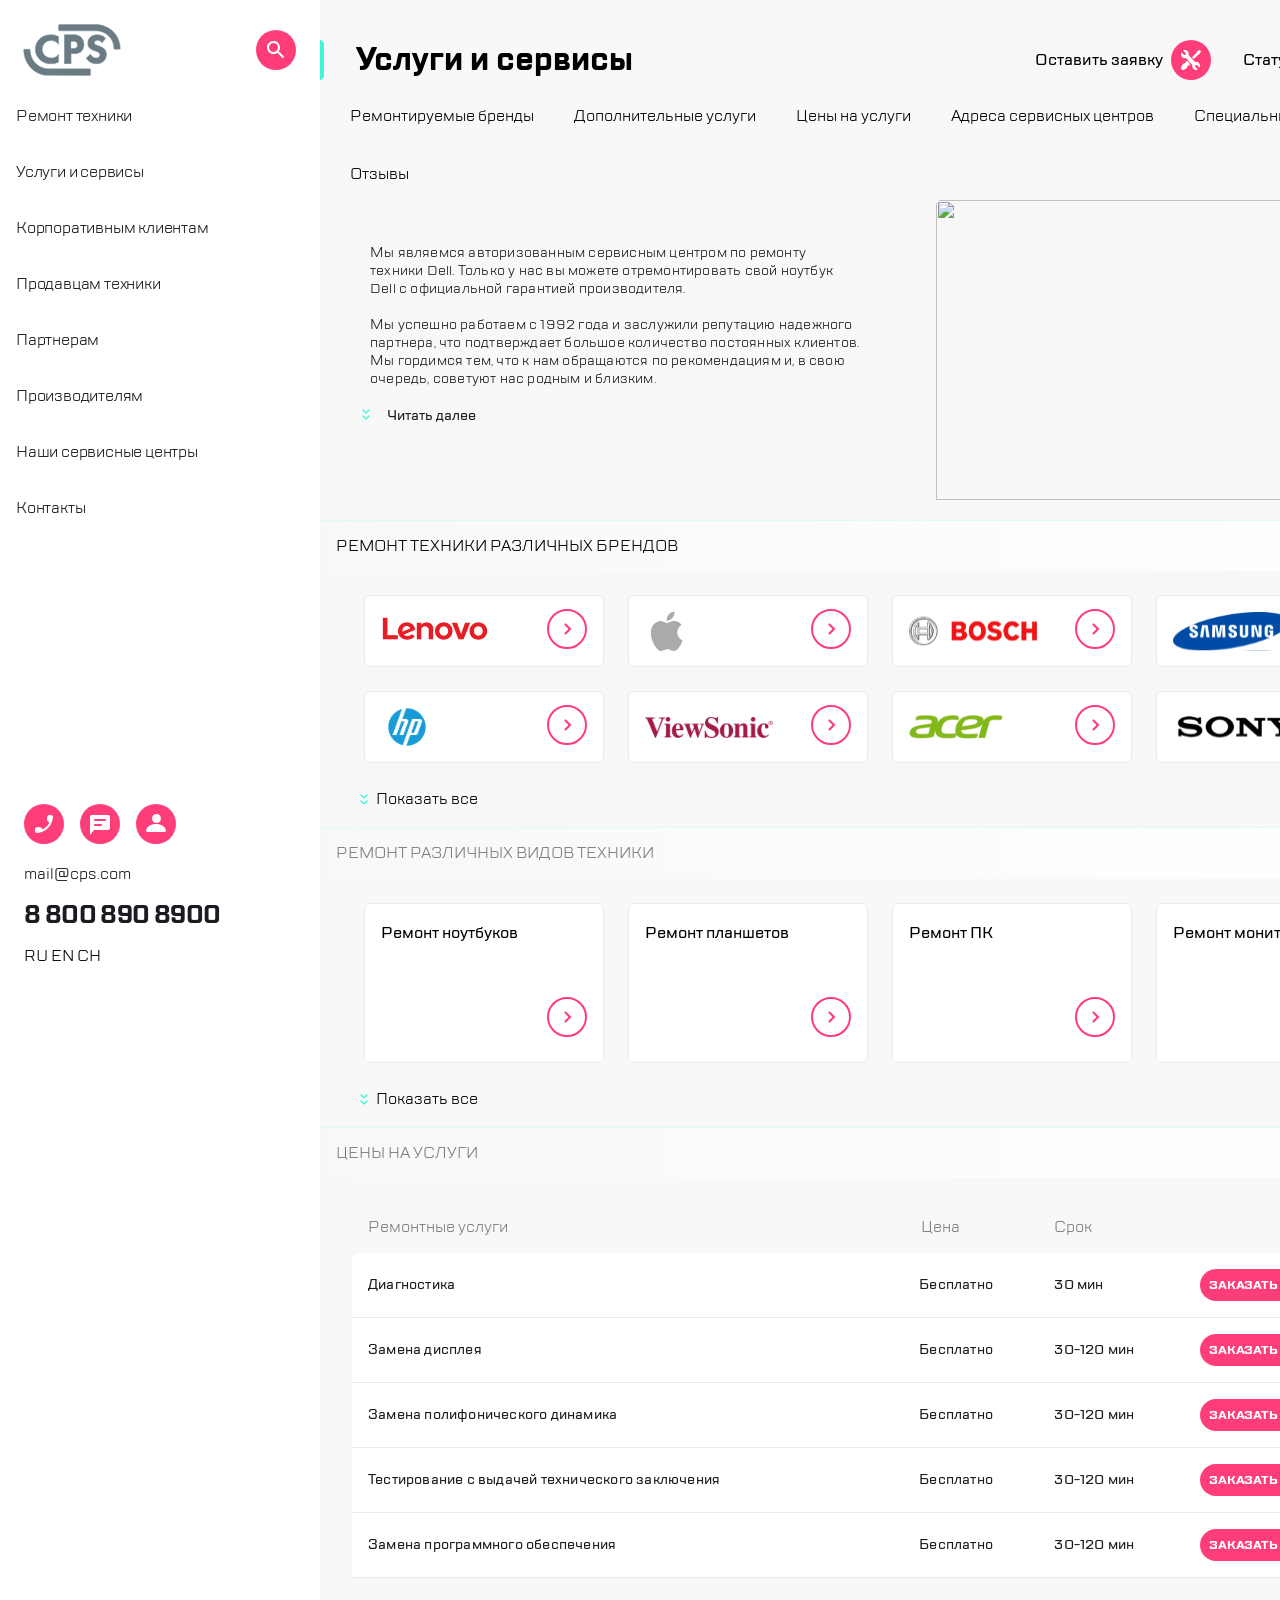
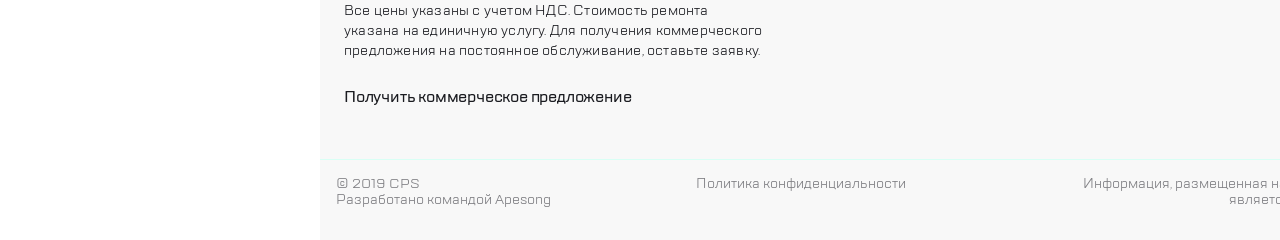
==== commit c095a1f1: "Updates" ====
--- a/index.html
+++ b/index.html
@@ -25,7 +25,7 @@
 
     <aside class="menu-container">
       <div class="menu-nav">
-        <button class="btn hidden-desktop close-btn"><img src="src/img/burger.svg" alt=""></button>
+        <button class="btn hidden-desktop close-btn"><img src="./img/burger.svg" alt=""></button>
         <button class="btn"><img src="./img/logo.svg" alt=""></button>
         <button class="btn"><img src="./img/search.svg" alt=""></button>
       </div>
--- a/style.css
+++ b/style.css
@@ -340,15 +340,15 @@
 
 @font-face {
   font-family: 'TT-Lakes-Regular';
-  src: url(/fonts/TTLakes-Regular.woff); }
+  src: url(./fonts/TTLakes-Regular.woff); }
 
 @font-face {
   font-family: 'TT-Lakes-Medium';
-  src: url(/fonts/TTLakes-Medium.woff); }
+  src: url(./fonts/TTLakes-Medium.woff); }
 
 @font-face {
   font-family: 'TT-Lakes-Bold';
-  src: url(/src/fonts/TTLakes-Bold.woff); }
+  src: url(./fonts/TTLakes-Bold.woff); }
 
 body {
   background: #f8f8f8;
@@ -424,7 +424,7 @@
       .heading-text-container h1 {
         padding-right: 120px; } }
   .heading-text-container::before {
-    content: url(/src/img/highlight.svg);
+    content: url(./static/highlight.svg);
     width: 4px;
     height: 40px;
     position: relative;
@@ -943,7 +943,7 @@
       .menu-links__link a:hover:focus {
         color: #7e7e82; }
       .menu-links__link a:hover:before {
-        content: url(/src/img/highlight.svg);
+        content: url(./static/highlight.svg);
         width: 3.833px;
         height: 28.308px;
         border: none;
@@ -1082,7 +1082,7 @@
     position: relative;
     margin: 0; }
     .modal-nav h2::before {
-      content: url(/src/img/highlight.svg);
+      content: url(./static/highlight.svg);
       width: 3px;
       height: 40px;
       flex-shrink: 0;
@@ -1208,7 +1208,7 @@
     margin: 0;
     padding-bottom: 24px; }
     .nav-wrapper h2::before {
-      content: url(/src/img/highlight.svg);
+      content: url(./static/highlight.svg);
       width: 3px;
       height: 40px;
       flex-shrink: 0;
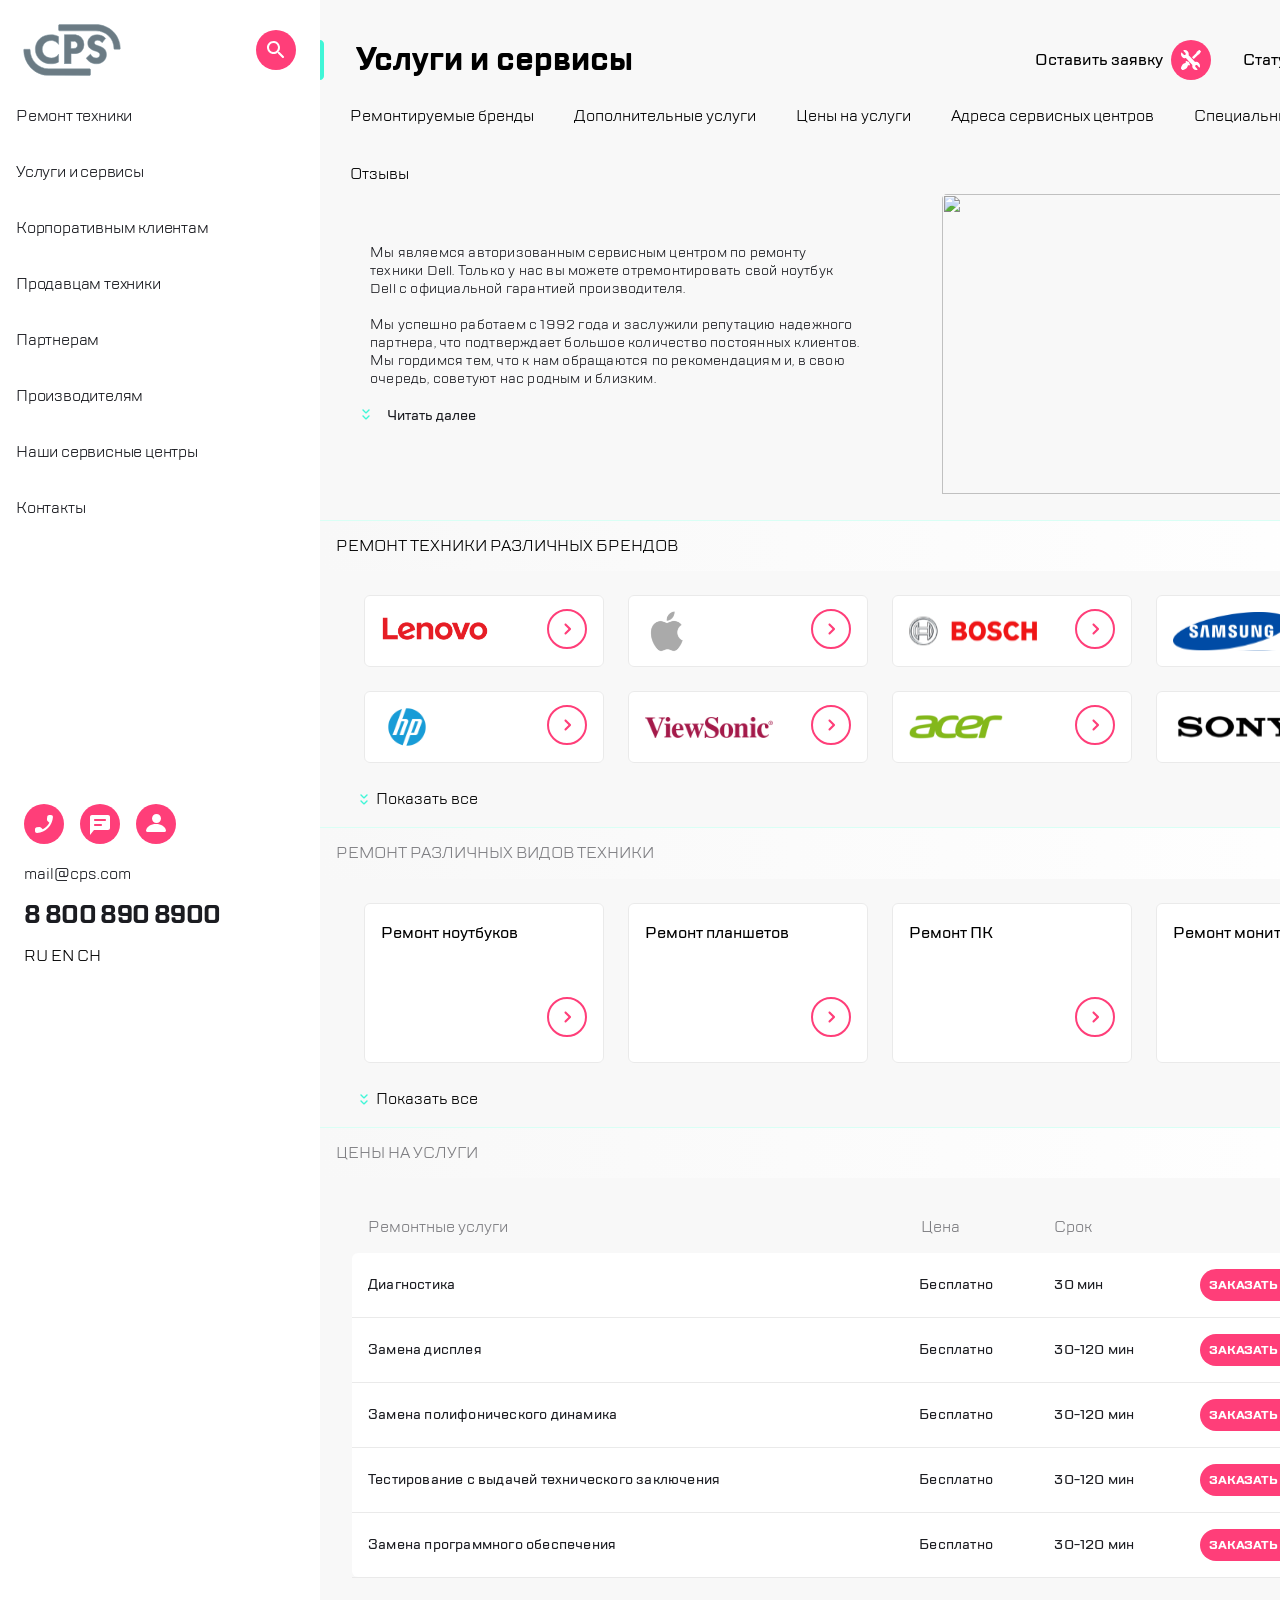
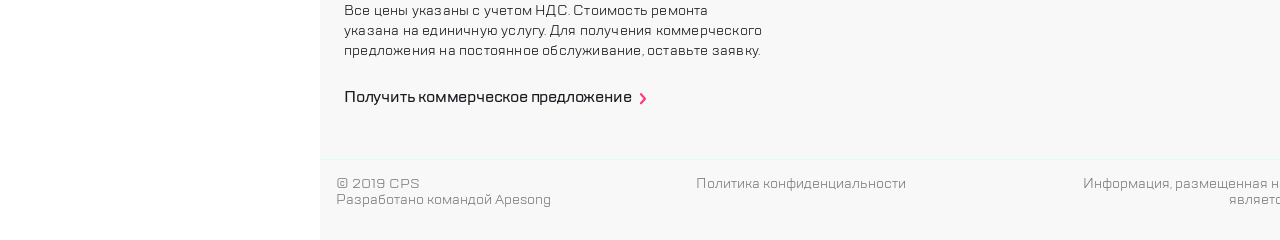
==== commit 0f674ba1: "Updates" ====
--- a/index.html
+++ b/index.html
@@ -272,7 +272,8 @@
             единичную услугу. Для получения коммерческого предложения на
             постоянное обслуживание, оставьте заявку.</p>
           <button class="price-offer__btn">
-            Получить коммерческое предложение
+            <span class="price-offer__btn-text">Получить коммерческое
+              <span class="price-offer__flex">предложение</span></span>
           </button>
         </div>
       </section>
--- a/style.css
+++ b/style.css
@@ -525,7 +525,11 @@
     width: 320px;
     height: 230.805px;
     padding-bottom: 10px;
-    border-radius: 5px; }
+    border-radius: 5px;
+    align-items: center; }
+    @media (min-width: 360px) {
+      .content-wrapper__img {
+        width: 375px; } }
     @media (min-width: 1120px) {
       .content-wrapper__img {
         width: 531.346px !important;
@@ -535,7 +539,7 @@
     align-self: flex-start;
     padding: 8px;
     font-family: "TT-Lakes-Medium"; }
-  .content-wrapper img {
+  .content-wrapper .btn__img {
     position: relative;
     top: 6px;
     right: 6px; }
@@ -724,6 +728,18 @@
       width: 421px;
       padding: 24px; } }
 
+@media (max-width: 767px) {
+  .price-offer__flex {
+    display: flex;
+    align-items: center;
+    flex-basis: 290px; } }
+
+@media (max-width: 767px) {
+  .price-offer__flex::after {
+    content: url(./static/more.svg);
+    width: 24px;
+    height: 24px; } }
+
 .price-offer__btn {
   padding-left: 16px;
   padding-right: 16px;
@@ -737,20 +753,18 @@
   /* 150% */
   letter-spacing: -0.2px;
   font-family: "TT-Lakes-Medium";
-  position: relative; }
+  position: relative;
+  display: flex; }
+  @media (min-width: 768px) {
+    .price-offer__btn::after {
+      content: url(./static/more.svg);
+      width: 24px;
+      height: 24px; } }
   @media (min-width: 768px) {
     .price-offer__btn {
       padding-bottom: 50px;
-      padding: 0 24px 0 24px; } }
-  .price-offer__btn::after {
-    content: url(/src/img/more.svg);
-    width: 24px;
-    height: 24px;
-    position: absolute;
-    top: 22.5px; }
-    @media (min-width: 768px) {
-      .price-offer__btn::after {
-        position: static; } }
+      padding: 0 24px 0 24px;
+      align-items: center; } }
   @media (min-width: 768px) {
     .price-offer__btn {
       display: flex;
@@ -1044,6 +1058,9 @@
   transition: all 0.3s ease-in-out;
   z-index: 100;
   box-shadow: 16px 0px 52px 0px rgba(14, 24, 80, 0.2), -2px 0px 4px 0px rgba(69, 79, 126, 0.02); }
+  @media (min-width: 768px) {
+    .modal-feedback {
+      height: 100vh; } }
   @media (min-width: 1120px) {
     .modal-feedback {
       width: 440px; } }
@@ -1216,14 +1233,17 @@
       left: -16px; }
 
 .grid-price-header {
-  text-wrap: nowrap;
-  display: grid;
-  grid-template-columns: 54% 13% 14% 20%;
-  align-items: center;
-  padding: 16px 48px;
-  background: none; }
-  .grid-price-header p {
-    color: #7e7e82; }
+  display: none; }
+  @media (min-width: 768px) {
+    .grid-price-header {
+      text-wrap: nowrap;
+      display: grid;
+      grid-template-columns: 54% 13% 14% 20% !important;
+      align-items: center;
+      padding: 16px 48px;
+      background: none; }
+      .grid-price-header p {
+        color: #7e7e82; } }
 
 
 /*# sourceMappingURL=style.css.map*/
